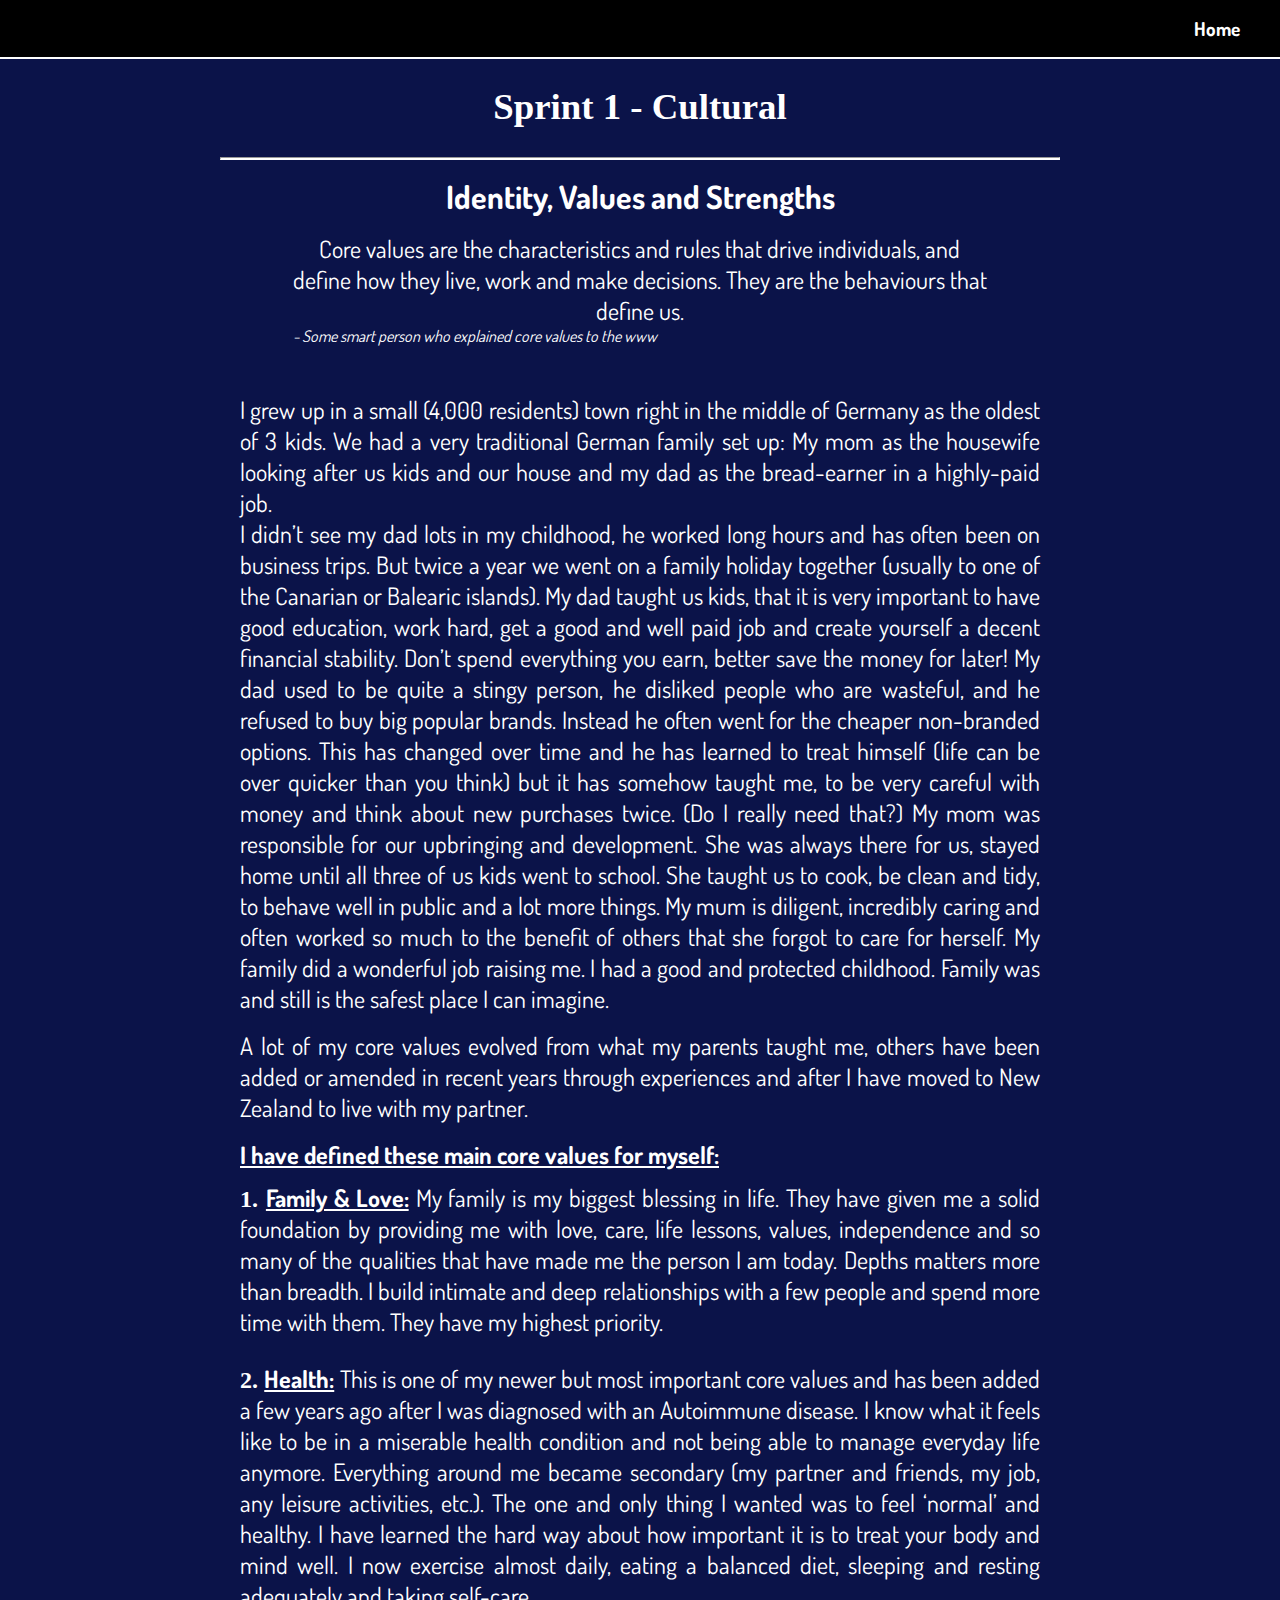
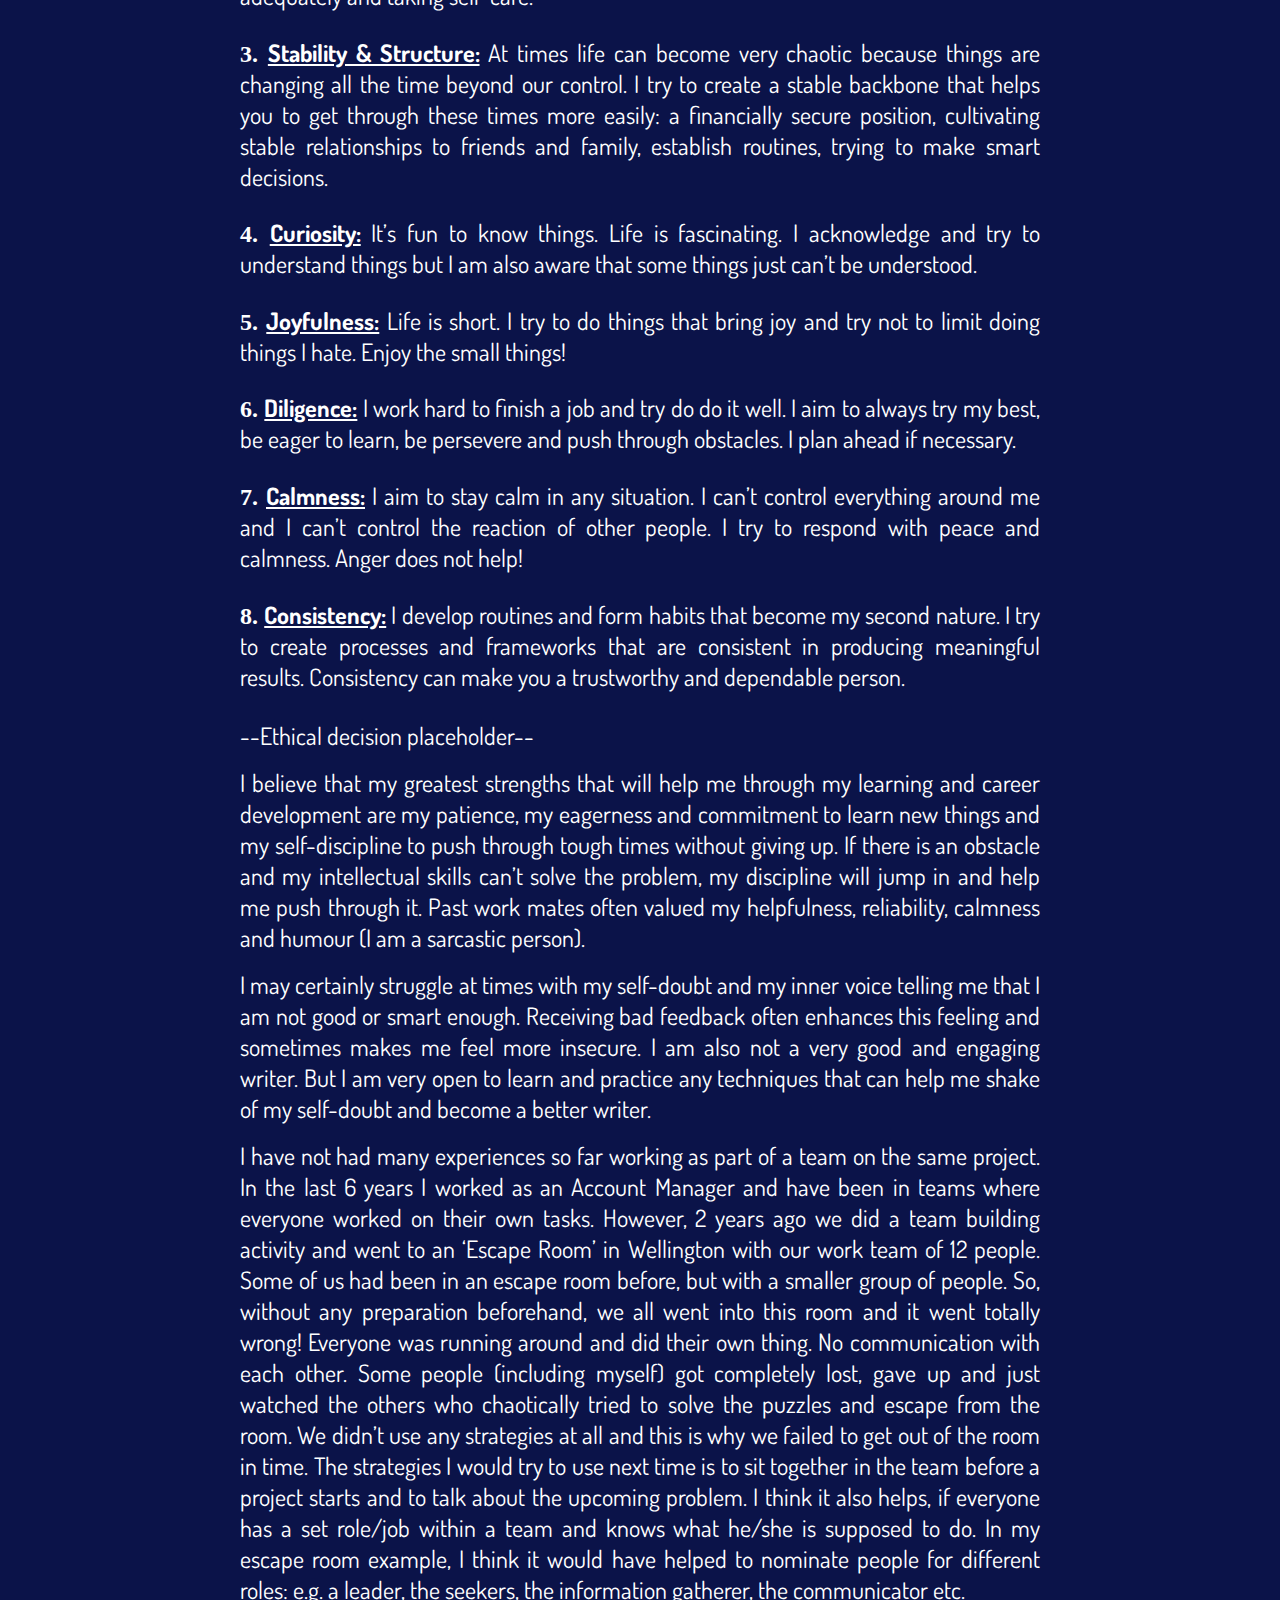
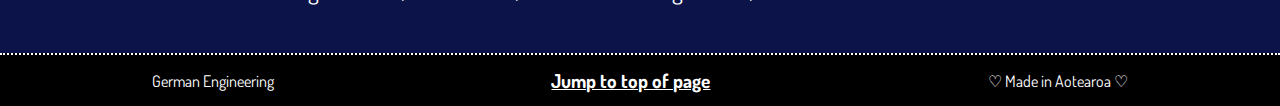
==== blog/sprint1-cultural.html @ e7a8d0bd "Add sprint 1 & 2 cultural blogs" ====
<!DOCTYPE html>
<html lang="en">
    <head>
        <meta charset="UTF-8">
        <meta name="viewport" content="width=device-width, initial-scale=1.0">
        <meta http-equiv="X-UA-Compatible" content="ie=edge">
        <title>Sprint 1 - Cultural</title>
        <link rel="stylesheet" href="../styles/sprint1-cultural.css">
        <link rel="stylesheet" href="../styles/shared.css">
    </head>
    <body>
        <a id="top"></a>
        <header class="main-header">
            <nav class="main-nav">
              <ul class="main-nav__items">
                <li class="main-nav__item">
                  <a href="../index.html">Home</a>
                </li>
              </ul>
            </nav>
        </header>

        <main>
            <section>
                <h1>Sprint 1 - Cultural</h1>
                <hr>
                <h2>Identity, Values and Strengths</h2>
                <blockquote>
                    <p class="quote">Core values are the characteristics and rules that drive individuals, and define how they live, work and make decisions. They are the behaviours that define us.</p>
                    <cite>- Some smart person who explained core values to the www</cite>
                </blockquote>
                <article>
                    <p>
                        I grew up in a small (4,000 residents) town right in the middle of Germany as the oldest of 3 kids. We had a very traditional German family set up: My mom as the housewife looking after us kids and our house and my dad as the bread-earner in a highly-paid job. <br>

                        I didn’t see my dad lots in my childhood, he worked long hours and has often been on business trips. But twice a year we went on a family holiday together (usually to one of the Canarian or Balearic islands). My dad taught us kids, that it is very important to have good education, work hard, get a good and well paid job and create yourself a decent financial stability. Don’t spend everything you earn, better save the money for later! My dad used to be quite a stingy person, he disliked people who are wasteful, and he refused to buy big popular brands. Instead he often went for the cheaper non-branded options. This has changed over time and he has learned to treat himself (life can be over quicker than you think) but it has somehow taught me, to be very careful with money and think about new purchases twice. (Do I really need that?)
                        My mom was responsible for our upbringing and development. She was always there for us, stayed home until all three of us kids went to school. She taught us to cook, be clean and tidy, to behave well in public and a lot more things. My mum is diligent, incredibly caring and often worked so much to the benefit of others that she forgot to care for herself. 
                        My family did a wonderful job raising me. I had a good and protected childhood. Family was and still is the safest place I can imagine.
                    </p>
                    <p>A lot of my core values evolved from what my parents taught me, others have been added or amended in recent years through experiences and after I have moved to New Zealand to live with my partner.</p>

                    <p class="bold-parts">I have defined these main core values for myself:</p>
                    <ol>
                        <li> 
                            <span class="bold-parts">Family & Love:</span> My family is my biggest blessing in life. They have given me a solid foundation by providing me with love, care, life lessons, values, independence and so many of the qualities that have made me the person I am today. 
                            Depths matters more than breadth. I build intimate and deep relationships with a few people and spend more time with them. They have my highest priority.
                        </li>
                        <li>
                            <span class="bold-parts">Health:</span> This is one of my newer but most important core values and has been added a few years ago after I was diagnosed with an Autoimmune disease. I know what it feels like to be in a miserable health condition and not being able to manage everyday life anymore. Everything around me became secondary (my partner and friends, my job, any leisure activities, etc.). The one and only thing I wanted was to feel ‘normal’ and healthy. I have learned the hard way about how important it is to treat your body and mind well. I now exercise almost daily, eating a balanced diet, sleeping and resting adequately and taking self-care.
                        </li>
                        <li>
                            <span class="bold-parts">Stability & Structure:</span> At times life can become very chaotic because things are changing all the time beyond our control. I try to create a stable backbone that helps you to get through these times more easily: a financially secure position, cultivating stable relationships to friends and family, establish routines, trying to make smart decisions.
                        </li>
                        <li>
                            <span class="bold-parts">Curiosity:</span> It’s fun to know things. Life is fascinating. I acknowledge and try to understand things but I am also aware that some things just can’t be understood.
                        </li>
                        <li>
                            <span class="bold-parts">Joyfulness:</span> Life is short. I try to do things that bring joy and try not to limit doing things I hate. Enjoy the small things!
                        </li>
                        <li>
                            <span class="bold-parts">Diligence:</span> I work hard to finish a job and try do do it well. I aim to always try my best, be eager to learn, be persevere and push through obstacles. I plan ahead if necessary. 
                        </li>
                        <li>
                            <span class="bold-parts">Calmness:</span> I aim to stay calm in any situation. I can’t control everything around me and I can’t control the reaction of other people. I try to respond with peace and calmness. Anger does not help!
                        </li>
                        <li>
                            <span class="bold-parts">Consistency:</span> I develop routines and form habits that become my second nature. I try to create processes and frameworks that are consistent in producing meaningful results. Consistency can make you a trustworthy and dependable person.
                        </li>
                    </ol>
                    <p>--Ethical decision placeholder--</p>
                    <p>
                    I believe that my greatest strengths that will help me through my learning and career development are my patience, my eagerness and commitment to learn new things and my self-discipline to push through tough times without giving up. If there is an obstacle and my intellectual skills can’t solve the problem, my discipline will jump in and help me push through it.
                    Past work mates often valued my helpfulness, reliability, calmness and humour (I am a sarcastic person).
                    </p>
                    <p>
                    I may certainly struggle at times with my self-doubt and my inner voice telling me that I am not good or smart enough. 
                    Receiving bad feedback often enhances this feeling and sometimes makes me feel more insecure. I am also not a very good and engaging writer.
                    But I am very open to learn and practice any techniques that can help me shake of my self-doubt and become a better writer.
                    </p>
                    <p>
                    I have not had many experiences so far working as part of a team on the same project. In the last 6 years I worked as an Account Manager and have been in teams where everyone worked on their own tasks. 
                    However, 2 years ago we did a team building activity and went to an ‘Escape Room’ in Wellington with our work team of 12 people. Some of us had been in an escape room before, but with a smaller group of people.
                    So, without any preparation beforehand, we all went into this room and it went totally wrong! Everyone was running around and did their own thing. No communication with each other. Some people (including myself) got completely lost, gave up and just watched the others who chaotically tried to solve the puzzles and escape from the room. 
                    We didn’t use any strategies at all and this is why we failed to get out of the room in time. 
                    The strategies I would try to use next time is to sit together in the team before a project starts and to talk about the upcoming problem. I think it also helps, if everyone has a set role/job within a team and knows what he/she is supposed to do. In my escape room example, I think it would have helped to nominate people for different roles: e.g. a leader, the seekers, the information gatherer, the communicator etc.                 
                    </p>
                </article>
            </section>
        </main>

        <footer class="main-footer">
            <nav>
                <ul class="main-footer__items">
                    <li class="main-footer__item">
                        <p>German Engineering</p>
                    </li>
                    <li class="main-footer__item">
                        <a href="#top">Jump to top of page</a>
                      </li>
                    <li class="main-footer__item">
                        <p>&#9825; Made in Aotearoa &#9825;</p>
                    </li>
                </ul>
            </nav>
        </footer>
        
    </body>
</html>
---- styles/sprint1-cultural.css ----
main {
    grid-area: main;
    margin: 0 5rem;
    /*margin-top: 0;*/
}

h1 {
    text-align: center;
    padding: 1.8rem;
    font-family: 'Permanent Marker', cursive;
    font-size: 2.3rem;
}

hr {
    border-bottom: 2px solid #fff;
    width: 75%;
    margin-left: auto;
    margin-right: auto;
}

h2 {
 text-align: center;
 margin: 1rem;
 font-size: 2rem;
}

blockquote {
    width: 62%;
    margin-left: auto;
    margin-right: auto;
}

.quote {
    font-size: 1.5rem;
    text-align: center;
}

article {
    margin: 2rem 10rem;
    font-size: 1.5rem;
    text-align: justify;
}

article p {
    padding-top: 1rem;
}

.bold-parts {
    font-weight: bold;
    text-decoration: underline;
}

/*li {
    padding: 0.8rem 0;
    list-style-position: inside;
}*/

ol {
    list-style: none;
    counter-reset: my-awesome-counter;
  }

  ol li {
    counter-increment: my-awesome-counter;
    padding: 0.8rem 0;
  }

  ol li::before {
    content: counter(my-awesome-counter) ". ";
    color: #fff;
    font-weight: bold;
    font-size: 1.5rem;
    font-family: 'Permanent Marker', cursive;
}
---- styles/shared.css ----
@import url('https://fonts.googleapis.com/css2?family=Dosis:wght@300;400;700&family=Permanent+Marker&display=swap');

* {
    box-sizing: border-box;
    margin: 0;
    padding: 0;
}

html {
    height: 100%;
}

body {
    font-family: 'Dosis', sans-serif;
    background-color: #0b1349;
    /*background-color: color: #080E33;*/
    display: grid;
    color: #fff;
    grid-template-rows: 3.5rem auto fit-content(.2rem);
    grid-template-areas: "header"
                         "main"
                         "footer";
    height: 100%;
}

.main-header {
    width: 100%;
    position: fixed;
    top: 0;
    left: 0;
    background: #000;
    display: flex;
    align-items: center;
    padding: 1rem 1rem;
    justify-content: flex-end;
    z-index: 100;
    border-bottom: 2px solid #fff;
}

.main-nav {
    display: flex;
}

.main-nav__items {
    list-style: none;
    display: flex;
}

.main-nav__item {
    margin: 0 1rem;
}

.main-nav__item a {
    text-decoration: none;
    color: #fff;
    font-weight: bold;
    font-size: 1.2rem;
    padding: 0.5rem;
}

.main-nav__item a:hover,
.main-nav__item a:active {
  color: white;
  border: 2px solid white;
}

.main-footer {
    grid-area: footer;
    background: #000;
    padding: 0.8rem;
    margin-top: 1rem;
    border-top: 2px dotted white;
}

.main-footer__items {
    display: flex;
    flex-direction: row;
    justify-content: space-around;
    align-items: center;
    list-style: none;
    margin: 0;
    padding: 0;
}

.main-footer__item {
    margin: 0 1rem;
    display: flex;
}

.main-footer__item a {
    color: #fff;
    font-weight: bold;
    font-size: 1.2rem;
}

@media (max-width: 700px) {
    .main-footer__items {
        flex-direction: column;
        justify-content: center;
    }
}
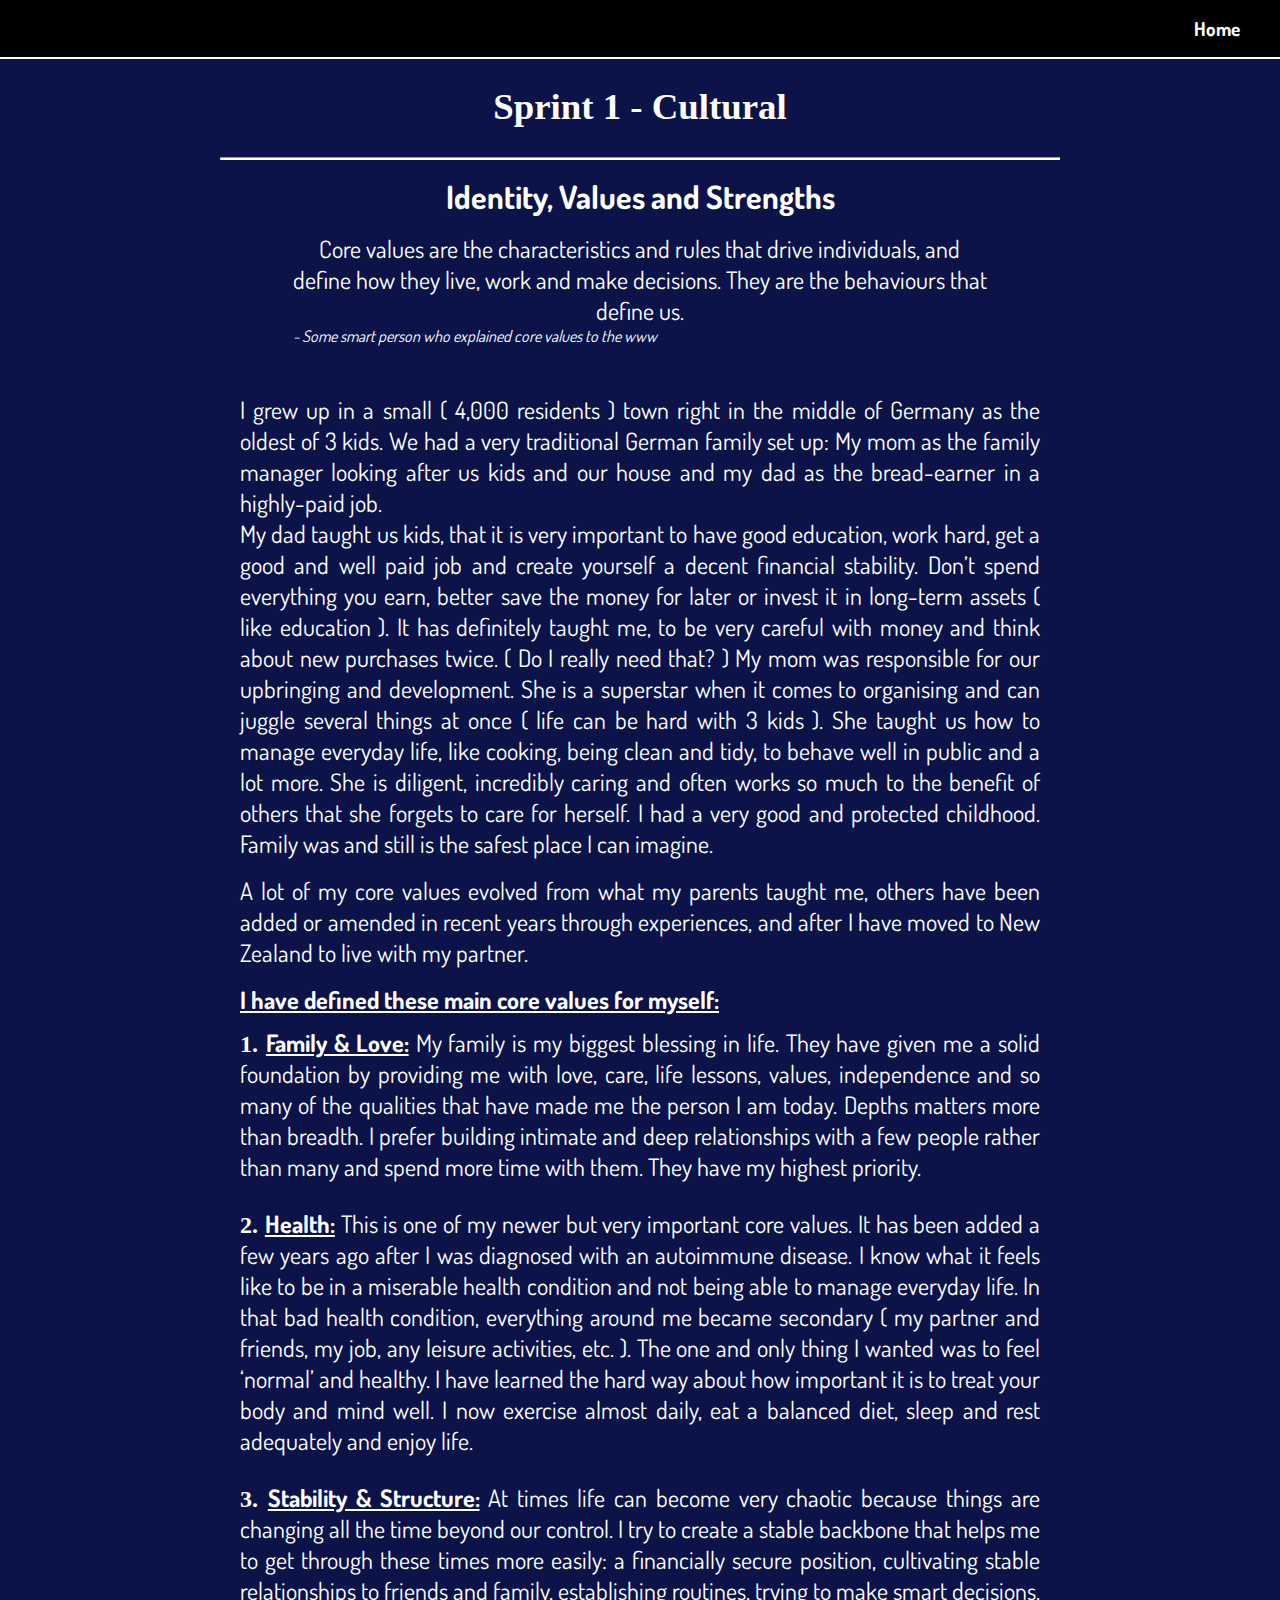
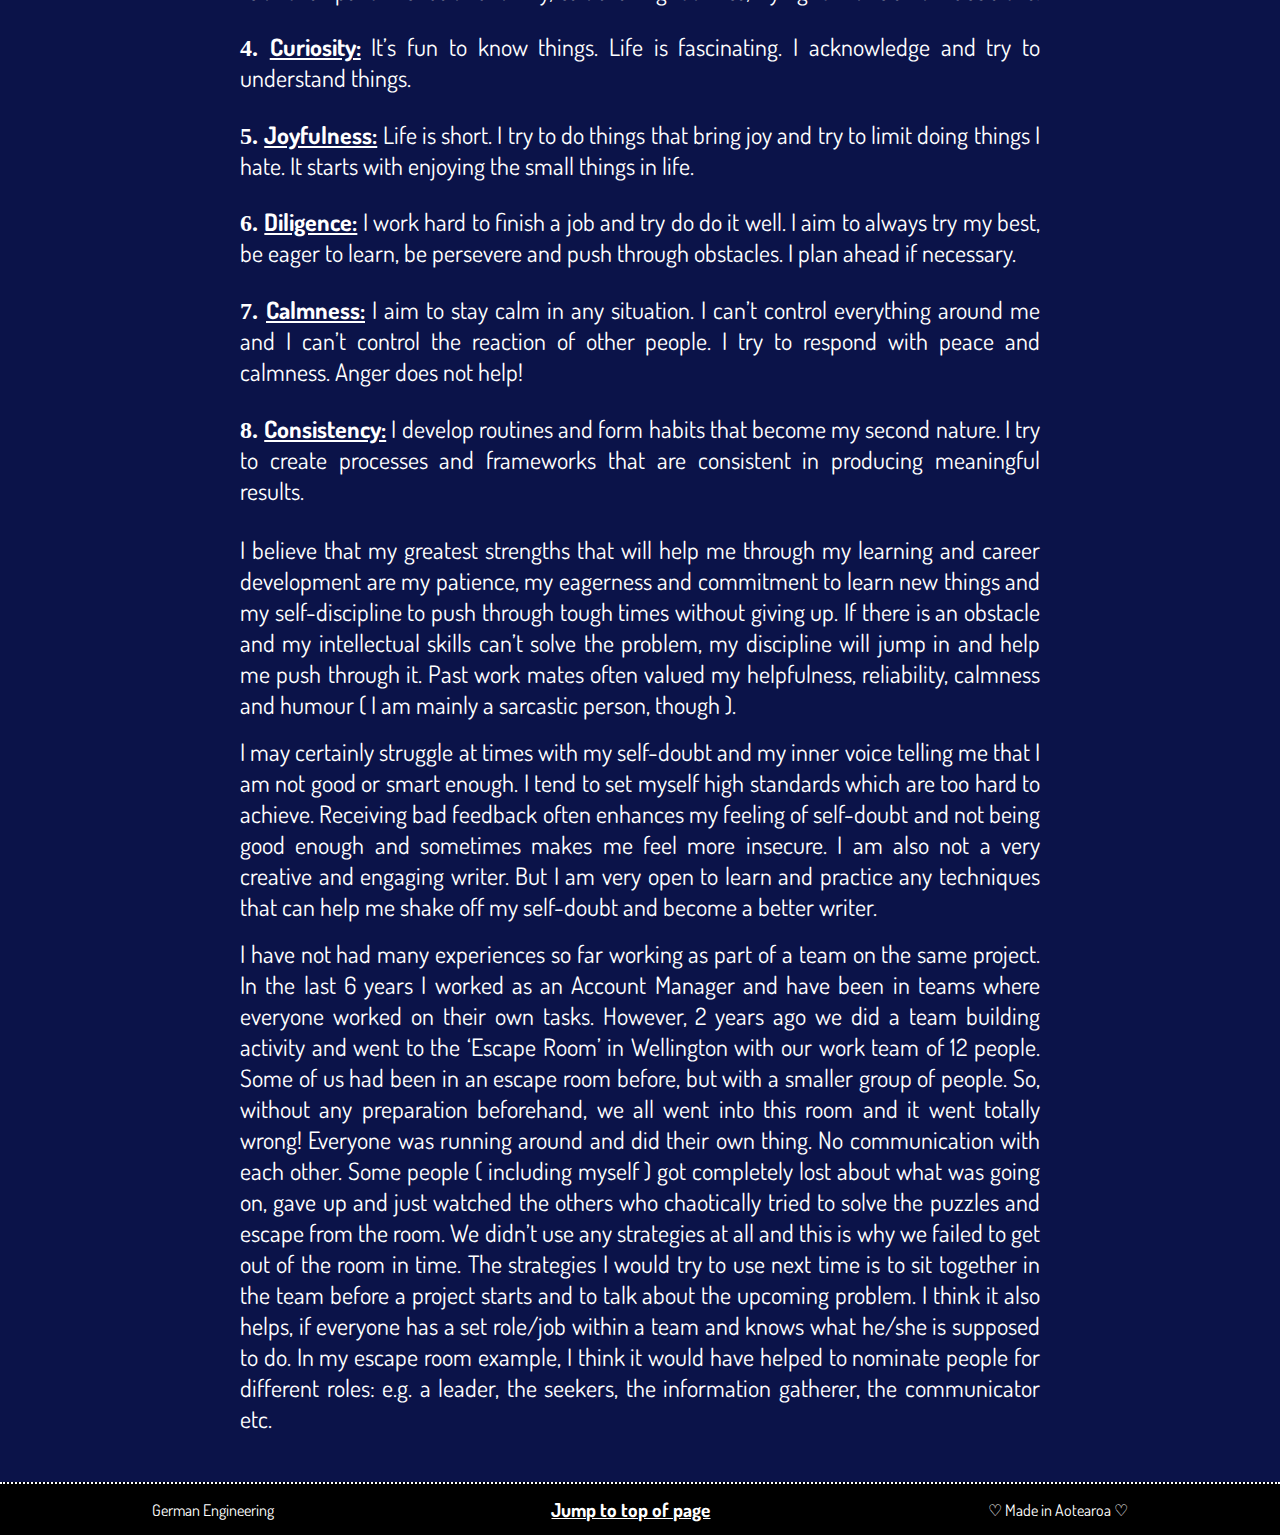
==== commit 0c0b8403: "Updates and corrects mistakes in sprint 1 cultural" ====
--- a/blog/sprint1-cultural.html
+++ b/blog/sprint1-cultural.html
@@ -31,31 +31,33 @@
                 </blockquote>
                 <article>
                     <p>
-                        I grew up in a small (4,000 residents) town right in the middle of Germany as the oldest of 3 kids. We had a very traditional German family set up: My mom as the housewife looking after us kids and our house and my dad as the bread-earner in a highly-paid job. <br>
-
-                        I didn’t see my dad lots in my childhood, he worked long hours and has often been on business trips. But twice a year we went on a family holiday together (usually to one of the Canarian or Balearic islands). My dad taught us kids, that it is very important to have good education, work hard, get a good and well paid job and create yourself a decent financial stability. Don’t spend everything you earn, better save the money for later! My dad used to be quite a stingy person, he disliked people who are wasteful, and he refused to buy big popular brands. Instead he often went for the cheaper non-branded options. This has changed over time and he has learned to treat himself (life can be over quicker than you think) but it has somehow taught me, to be very careful with money and think about new purchases twice. (Do I really need that?)
-                        My mom was responsible for our upbringing and development. She was always there for us, stayed home until all three of us kids went to school. She taught us to cook, be clean and tidy, to behave well in public and a lot more things. My mum is diligent, incredibly caring and often worked so much to the benefit of others that she forgot to care for herself. 
-                        My family did a wonderful job raising me. I had a good and protected childhood. Family was and still is the safest place I can imagine.
+                        I grew up in a small ( 4,000 residents ) town right in the middle of Germany as the oldest of 3 kids. We had a very traditional German family set up: My mom as the family manager looking after us kids and our house and my dad as the bread-earner in a highly-paid job. <br>
+                        My dad taught us kids, that it is very important to have good education, work hard, get a good and well paid job and create yourself a decent financial stability. Don’t spend everything you earn, better save the money for later or invest it in long-term assets ( like education ). It has definitely taught me, to be very careful with money and think about new purchases twice. ( Do I really need that? )
+                        My mom was responsible for our upbringing and development. She is a superstar when it comes to organising and can juggle several things at once ( life can be hard with 3 kids ). 
+                        She taught us how to manage everyday life, like cooking, being clean and tidy, to behave well in public and a lot more. She is diligent, incredibly caring and often works so much to the benefit of others that she forgets to care for herself. 
+                        I had a very good and protected childhood. Family was and still is the safest place I can imagine.
                     </p>
-                    <p>A lot of my core values evolved from what my parents taught me, others have been added or amended in recent years through experiences and after I have moved to New Zealand to live with my partner.</p>
+                    <p>A lot of my core values evolved from what my parents taught me, others have been added or amended in recent years through experiences, and after I have moved to New Zealand to live with my partner.</p>
 
                     <p class="bold-parts">I have defined these main core values for myself:</p>
                     <ol>
                         <li> 
                             <span class="bold-parts">Family & Love:</span> My family is my biggest blessing in life. They have given me a solid foundation by providing me with love, care, life lessons, values, independence and so many of the qualities that have made me the person I am today. 
-                            Depths matters more than breadth. I build intimate and deep relationships with a few people and spend more time with them. They have my highest priority.
+                            Depths matters more than breadth. I prefer building intimate and deep relationships with a few people rather than many and spend more time with them. They have my highest priority.
                         </li>
                         <li>
-                            <span class="bold-parts">Health:</span> This is one of my newer but most important core values and has been added a few years ago after I was diagnosed with an Autoimmune disease. I know what it feels like to be in a miserable health condition and not being able to manage everyday life anymore. Everything around me became secondary (my partner and friends, my job, any leisure activities, etc.). The one and only thing I wanted was to feel ‘normal’ and healthy. I have learned the hard way about how important it is to treat your body and mind well. I now exercise almost daily, eating a balanced diet, sleeping and resting adequately and taking self-care.
+                            <span class="bold-parts">Health:</span> This is one of my newer but very important core values. It has been added a few years ago after I was diagnosed with an autoimmune disease. I know what it feels like to be in a miserable health condition and not being able to manage everyday life. 
+                                In that bad health condition, everything around me became secondary ( my partner and friends, my job, any leisure activities, etc. ). The one and only thing I wanted was to feel ‘normal’ and healthy. I have learned the hard way about how important it is to treat your body and mind well. 
+                                I now exercise almost daily, eat a balanced diet, sleep and rest adequately and enjoy life.
                         </li>
                         <li>
-                            <span class="bold-parts">Stability & Structure:</span> At times life can become very chaotic because things are changing all the time beyond our control. I try to create a stable backbone that helps you to get through these times more easily: a financially secure position, cultivating stable relationships to friends and family, establish routines, trying to make smart decisions.
+                            <span class="bold-parts">Stability & Structure:</span> At times life can become very chaotic because things are changing all the time beyond our control. I try to create a stable backbone that helps me to get through these times more easily: a financially secure position, cultivating stable relationships to friends and family, establishing routines, trying to make smart decisions.
                         </li>
                         <li>
-                            <span class="bold-parts">Curiosity:</span> It’s fun to know things. Life is fascinating. I acknowledge and try to understand things but I am also aware that some things just can’t be understood.
+                            <span class="bold-parts">Curiosity:</span> It’s fun to know things. Life is fascinating. I acknowledge and try to understand things.
                         </li>
                         <li>
-                            <span class="bold-parts">Joyfulness:</span> Life is short. I try to do things that bring joy and try not to limit doing things I hate. Enjoy the small things!
+                            <span class="bold-parts">Joyfulness:</span> Life is short. I try to do things that bring joy and try to limit doing things I hate. It starts with enjoying the small things in life.
                         </li>
                         <li>
                             <span class="bold-parts">Diligence:</span> I work hard to finish a job and try do do it well. I aim to always try my best, be eager to learn, be persevere and push through obstacles. I plan ahead if necessary. 
@@ -64,23 +66,23 @@
                             <span class="bold-parts">Calmness:</span> I aim to stay calm in any situation. I can’t control everything around me and I can’t control the reaction of other people. I try to respond with peace and calmness. Anger does not help!
                         </li>
                         <li>
-                            <span class="bold-parts">Consistency:</span> I develop routines and form habits that become my second nature. I try to create processes and frameworks that are consistent in producing meaningful results. Consistency can make you a trustworthy and dependable person.
+                            <span class="bold-parts">Consistency:</span> I develop routines and form habits that become my second nature. I try to create processes and frameworks that are consistent in producing meaningful results.
                         </li>
                     </ol>
-                    <p>--Ethical decision placeholder--</p>
                     <p>
-                    I believe that my greatest strengths that will help me through my learning and career development are my patience, my eagerness and commitment to learn new things and my self-discipline to push through tough times without giving up. If there is an obstacle and my intellectual skills can’t solve the problem, my discipline will jump in and help me push through it.
-                    Past work mates often valued my helpfulness, reliability, calmness and humour (I am a sarcastic person).
+                    I believe that my greatest strengths that will help me through my learning and career development are my patience, my eagerness and commitment to learn new things and my self-discipline to push through tough times without giving up. 
+                    If there is an obstacle and my intellectual skills can’t solve the problem, my discipline will jump in and help me push through it.
+                    Past work mates often valued my helpfulness, reliability, calmness and humour ( I am mainly a sarcastic person, though ).
                     </p>
                     <p>
-                    I may certainly struggle at times with my self-doubt and my inner voice telling me that I am not good or smart enough. 
-                    Receiving bad feedback often enhances this feeling and sometimes makes me feel more insecure. I am also not a very good and engaging writer.
-                    But I am very open to learn and practice any techniques that can help me shake of my self-doubt and become a better writer.
+                    I may certainly struggle at times with my self-doubt and my inner voice telling me that I am not good or smart enough. I tend to set myself high standards which are too hard to achieve.
+                    Receiving bad feedback often enhances my feeling of self-doubt and not being good enough and sometimes makes me feel more insecure. I am also not a very creative and engaging writer.
+                    But I am very open to learn and practice any techniques that can help me shake off my self-doubt and become a better writer.
                     </p>
                     <p>
                     I have not had many experiences so far working as part of a team on the same project. In the last 6 years I worked as an Account Manager and have been in teams where everyone worked on their own tasks. 
-                    However, 2 years ago we did a team building activity and went to an ‘Escape Room’ in Wellington with our work team of 12 people. Some of us had been in an escape room before, but with a smaller group of people.
-                    So, without any preparation beforehand, we all went into this room and it went totally wrong! Everyone was running around and did their own thing. No communication with each other. Some people (including myself) got completely lost, gave up and just watched the others who chaotically tried to solve the puzzles and escape from the room. 
+                    However, 2 years ago we did a team building activity and went to the ‘Escape Room’ in Wellington with our work team of 12 people. Some of us had been in an escape room before, but with a smaller group of people.
+                    So, without any preparation beforehand, we all went into this room and it went totally wrong! Everyone was running around and did their own thing. No communication with each other. Some people ( including myself ) got completely lost about what was going on, gave up and just watched the others who chaotically tried to solve the puzzles and escape from the room. 
                     We didn’t use any strategies at all and this is why we failed to get out of the room in time. 
                     The strategies I would try to use next time is to sit together in the team before a project starts and to talk about the upcoming problem. I think it also helps, if everyone has a set role/job within a team and knows what he/she is supposed to do. In my escape room example, I think it would have helped to nominate people for different roles: e.g. a leader, the seekers, the information gatherer, the communicator etc.                 
                     </p>
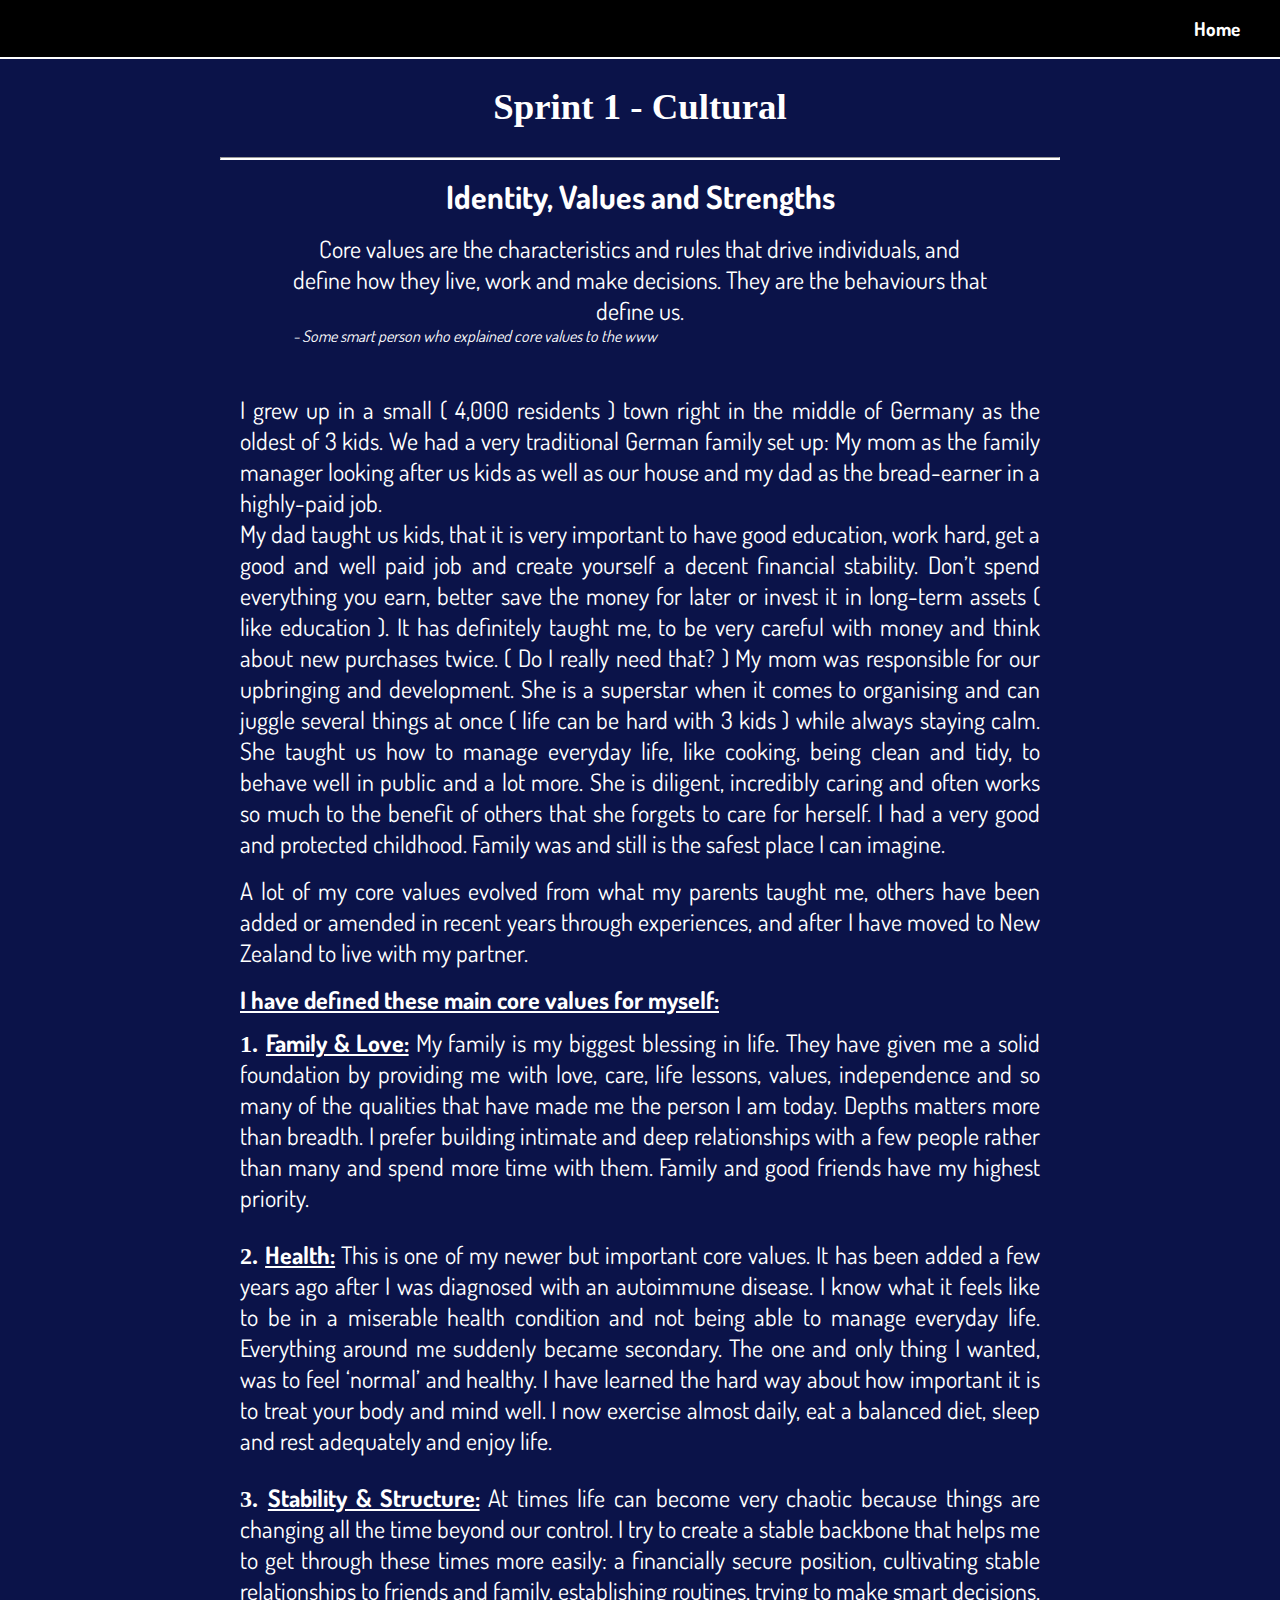
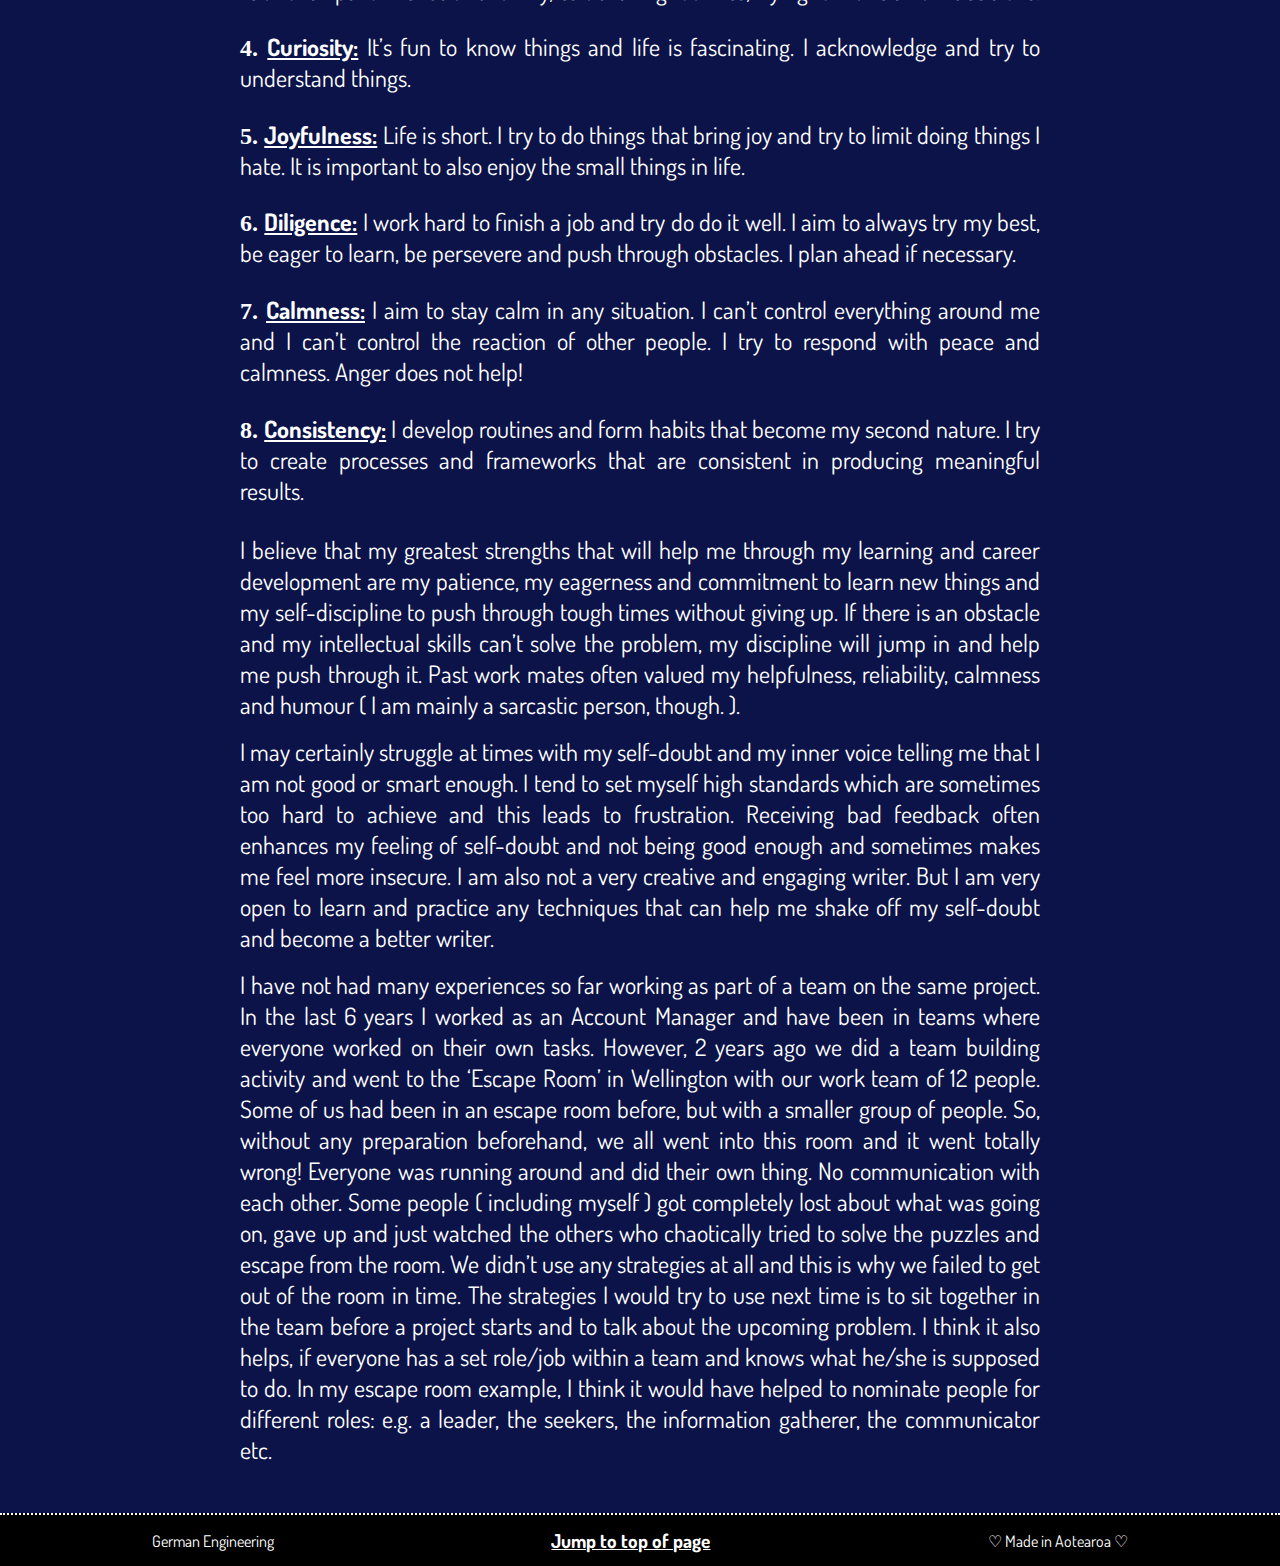
==== commit 70b5d7da: "Tidies up all current html files" ====
--- a/blog/sprint1-cultural.html
+++ b/blog/sprint1-cultural.html
@@ -1,110 +1,149 @@
 <!DOCTYPE html>
 <html lang="en">
-    <head>
-        <meta charset="UTF-8">
-        <meta name="viewport" content="width=device-width, initial-scale=1.0">
-        <meta http-equiv="X-UA-Compatible" content="ie=edge">
-        <title>Sprint 1 - Cultural</title>
-        <link rel="stylesheet" href="../styles/sprint1-cultural.css">
-        <link rel="stylesheet" href="../styles/shared.css">
-    </head>
-    <body>
-        <a id="top"></a>
-        <header class="main-header">
-            <nav class="main-nav">
-              <ul class="main-nav__items">
+<head>
+    <meta charset="UTF-8">
+    <meta name="viewport" content="width=device-width, initial-scale=1.0">
+    <meta http-equiv="X-UA-Compatible" content="ie=edge">
+    <title>Sprint 1 - Cultural</title>
+    <link rel="stylesheet" href="../styles/sprint1-cultural.css">
+    <link rel="stylesheet" href="../styles/shared.css">
+</head>
+
+<body>
+    <a id="top"></a>
+    <header class="main-header">
+        <nav class="main-nav">
+            <ul class="main-nav__items">
                 <li class="main-nav__item">
                   <a href="../index.html">Home</a>
                 </li>
-              </ul>
-            </nav>
-        </header>
+            </ul>
+        </nav>
+    </header>
 
-        <main>
-            <section>
-                <h1>Sprint 1 - Cultural</h1>
-                <hr>
-                <h2>Identity, Values and Strengths</h2>
+    <main>
+        <section>
+            <h1>Sprint 1 - Cultural</h1>
+            <hr>
+            <h2>Identity, Values and Strengths</h2>
                 <blockquote>
-                    <p class="quote">Core values are the characteristics and rules that drive individuals, and define how they live, work and make decisions. They are the behaviours that define us.</p>
+                    <p class="quote">
+                        Core values are the characteristics and rules that drive individuals, and define how they live, 
+                        work and make decisions. They are the behaviours that define us.</p>
                     <cite>- Some smart person who explained core values to the www</cite>
                 </blockquote>
                 <article>
                     <p>
-                        I grew up in a small ( 4,000 residents ) town right in the middle of Germany as the oldest of 3 kids. We had a very traditional German family set up: My mom as the family manager looking after us kids and our house and my dad as the bread-earner in a highly-paid job. <br>
-                        My dad taught us kids, that it is very important to have good education, work hard, get a good and well paid job and create yourself a decent financial stability. Don’t spend everything you earn, better save the money for later or invest it in long-term assets ( like education ). It has definitely taught me, to be very careful with money and think about new purchases twice. ( Do I really need that? )
-                        My mom was responsible for our upbringing and development. She is a superstar when it comes to organising and can juggle several things at once ( life can be hard with 3 kids ). 
-                        She taught us how to manage everyday life, like cooking, being clean and tidy, to behave well in public and a lot more. She is diligent, incredibly caring and often works so much to the benefit of others that she forgets to care for herself. 
+                        I grew up in a small ( 4,000 residents ) town right in the middle of Germany as the oldest of 3 kids. 
+                        We had a very traditional German family set up: My mom as the family manager looking after us kids 
+                        as well as our house and my dad as the bread-earner in a highly-paid job. <br>
+                        My dad taught us kids, that it is very important to have good education, work hard, get a good 
+                        and well paid job and create yourself a decent financial stability. Don’t spend everything you earn, 
+                        better save the money for later or invest it in long-term assets ( like education ). It has definitely 
+                        taught me, to be very careful with money and think about new purchases twice. ( Do I really need that? )
+                        My mom was responsible for our upbringing and development. She is a superstar when it comes to organising 
+                        and can juggle several things at once ( life can be hard with 3 kids ) while always staying calm. 
+                        She taught us how to manage everyday life, like cooking, being clean and tidy, to behave well in public and a lot more. 
+                        She is diligent, incredibly caring and often works so much to the benefit of others that she forgets to care for herself. 
                         I had a very good and protected childhood. Family was and still is the safest place I can imagine.
                     </p>
-                    <p>A lot of my core values evolved from what my parents taught me, others have been added or amended in recent years through experiences, and after I have moved to New Zealand to live with my partner.</p>
-
-                    <p class="bold-parts">I have defined these main core values for myself:</p>
+                    <p>
+                        A lot of my core values evolved from what my parents taught me, others have been added or amended in recent 
+                        years through experiences, and after I have moved to New Zealand to live with my partner.
+                    </p>
+                    <p class="bold-parts">
+                        I have defined these main core values for myself:
+                    </p>
                     <ol>
                         <li> 
-                            <span class="bold-parts">Family & Love:</span> My family is my biggest blessing in life. They have given me a solid foundation by providing me with love, care, life lessons, values, independence and so many of the qualities that have made me the person I am today. 
-                            Depths matters more than breadth. I prefer building intimate and deep relationships with a few people rather than many and spend more time with them. They have my highest priority.
+                            <span class="bold-parts">Family & Love:</span> My family is my biggest blessing in life. 
+                            They have given me a solid foundation by providing me with love, care, life lessons, values, 
+                            independence and so many of the qualities that have made me the person I am today. 
+                            Depths matters more than breadth. I prefer building intimate and deep relationships with a few people 
+                            rather than many and spend more time with them. Family and good friends have my highest priority.
                         </li>
                         <li>
-                            <span class="bold-parts">Health:</span> This is one of my newer but very important core values. It has been added a few years ago after I was diagnosed with an autoimmune disease. I know what it feels like to be in a miserable health condition and not being able to manage everyday life. 
-                                In that bad health condition, everything around me became secondary ( my partner and friends, my job, any leisure activities, etc. ). The one and only thing I wanted was to feel ‘normal’ and healthy. I have learned the hard way about how important it is to treat your body and mind well. 
-                                I now exercise almost daily, eat a balanced diet, sleep and rest adequately and enjoy life.
+                            <span class="bold-parts">Health:</span> This is one of my newer but important core values. 
+                            It has been added a few years ago after I was diagnosed with an autoimmune disease. 
+                            I know what it feels like to be in a miserable health condition and not being able to manage everyday life. 
+                            Everything around me suddenly became secondary. The one and only thing I wanted, was to feel ‘normal’ and healthy. 
+                            I have learned the hard way about how important it is to treat your body and mind well. 
+                            I now exercise almost daily, eat a balanced diet, sleep and rest adequately and enjoy life.
                         </li>
                         <li>
-                            <span class="bold-parts">Stability & Structure:</span> At times life can become very chaotic because things are changing all the time beyond our control. I try to create a stable backbone that helps me to get through these times more easily: a financially secure position, cultivating stable relationships to friends and family, establishing routines, trying to make smart decisions.
+                            <span class="bold-parts">Stability & Structure:</span> At times life can become very chaotic because things 
+                            are changing all the time beyond our control. I try to create a stable backbone that helps me to get through these 
+                            times more easily: a financially secure position, cultivating stable relationships to friends and family, 
+                            establishing routines, trying to make smart decisions.
                         </li>
                         <li>
-                            <span class="bold-parts">Curiosity:</span> It’s fun to know things. Life is fascinating. I acknowledge and try to understand things.
+                            <span class="bold-parts">Curiosity:</span> It’s fun to know things and life is fascinating. I acknowledge and try 
+                            to understand things.
                         </li>
                         <li>
-                            <span class="bold-parts">Joyfulness:</span> Life is short. I try to do things that bring joy and try to limit doing things I hate. It starts with enjoying the small things in life.
+                            <span class="bold-parts">Joyfulness:</span> Life is short. I try to do things that bring joy and try to limit doing things 
+                            I hate. It is important to also enjoy the small things in life.
                         </li>
                         <li>
-                            <span class="bold-parts">Diligence:</span> I work hard to finish a job and try do do it well. I aim to always try my best, be eager to learn, be persevere and push through obstacles. I plan ahead if necessary. 
+                            <span class="bold-parts">Diligence:</span> I work hard to finish a job and try do do it well. I aim to always try my best, 
+                            be eager to learn, be persevere and push through obstacles. I plan ahead if necessary. 
                         </li>
                         <li>
-                            <span class="bold-parts">Calmness:</span> I aim to stay calm in any situation. I can’t control everything around me and I can’t control the reaction of other people. I try to respond with peace and calmness. Anger does not help!
+                            <span class="bold-parts">Calmness:</span> I aim to stay calm in any situation. I can’t control everything around me 
+                            and I can’t control the reaction of other people. I try to respond with peace and calmness. Anger does not help!
                         </li>
                         <li>
-                            <span class="bold-parts">Consistency:</span> I develop routines and form habits that become my second nature. I try to create processes and frameworks that are consistent in producing meaningful results.
+                            <span class="bold-parts">Consistency:</span> I develop routines and form habits that become my second nature. I try to 
+                            create processes and frameworks that are consistent in producing meaningful results.
                         </li>
                     </ol>
                     <p>
-                    I believe that my greatest strengths that will help me through my learning and career development are my patience, my eagerness and commitment to learn new things and my self-discipline to push through tough times without giving up. 
-                    If there is an obstacle and my intellectual skills can’t solve the problem, my discipline will jump in and help me push through it.
-                    Past work mates often valued my helpfulness, reliability, calmness and humour ( I am mainly a sarcastic person, though ).
+                        I believe that my greatest strengths that will help me through my learning and career development are my patience, 
+                        my eagerness and commitment to learn new things and my self-discipline to push through tough times without giving up. 
+                        If there is an obstacle and my intellectual skills can’t solve the problem, my discipline will jump in and help me push 
+                        through it.
+                        Past work mates often valued my helpfulness, reliability, calmness and humour ( I am mainly a sarcastic person, though. ).
                     </p>
                     <p>
-                    I may certainly struggle at times with my self-doubt and my inner voice telling me that I am not good or smart enough. I tend to set myself high standards which are too hard to achieve.
-                    Receiving bad feedback often enhances my feeling of self-doubt and not being good enough and sometimes makes me feel more insecure. I am also not a very creative and engaging writer.
-                    But I am very open to learn and practice any techniques that can help me shake off my self-doubt and become a better writer.
+                        I may certainly struggle at times with my self-doubt and my inner voice telling me that I am not good or smart enough. 
+                        I tend to set myself high standards which are sometimes too hard to achieve and this leads to frustration.
+                        Receiving bad feedback often enhances my feeling of self-doubt and not being good enough and sometimes makes me feel more 
+                        insecure. I am also not a very creative and engaging writer.
+                        But I am very open to learn and practice any techniques that can help me shake off my self-doubt and become a better writer.
                     </p>
                     <p>
-                    I have not had many experiences so far working as part of a team on the same project. In the last 6 years I worked as an Account Manager and have been in teams where everyone worked on their own tasks. 
-                    However, 2 years ago we did a team building activity and went to the ‘Escape Room’ in Wellington with our work team of 12 people. Some of us had been in an escape room before, but with a smaller group of people.
-                    So, without any preparation beforehand, we all went into this room and it went totally wrong! Everyone was running around and did their own thing. No communication with each other. Some people ( including myself ) got completely lost about what was going on, gave up and just watched the others who chaotically tried to solve the puzzles and escape from the room. 
-                    We didn’t use any strategies at all and this is why we failed to get out of the room in time. 
-                    The strategies I would try to use next time is to sit together in the team before a project starts and to talk about the upcoming problem. I think it also helps, if everyone has a set role/job within a team and knows what he/she is supposed to do. In my escape room example, I think it would have helped to nominate people for different roles: e.g. a leader, the seekers, the information gatherer, the communicator etc.                 
+                        I have not had many experiences so far working as part of a team on the same project. In the last 6 years I worked as an 
+                        Account Manager and have been in teams where everyone worked on their own tasks. 
+                        However, 2 years ago we did a team building activity and went to the ‘Escape Room’ in Wellington with our work team 
+                        of 12 people. Some of us had been in an escape room before, but with a smaller group of people.
+                        So, without any preparation beforehand, we all went into this room and it went totally wrong! Everyone was running around 
+                        and did their own thing. No communication with each other. Some people ( including myself ) got completely lost 
+                        about what was going on, gave up and just watched the others who chaotically tried to solve the puzzles and escape from 
+                        the room. 
+                        We didn’t use any strategies at all and this is why we failed to get out of the room in time. 
+                        The strategies I would try to use next time is to sit together in the team before a project starts and to talk about 
+                        the upcoming problem. I think it also helps, if everyone has a set role/job within a team and knows what he/she is 
+                        supposed to do. In my escape room example, I think it would have helped to nominate people for different roles: 
+                        e.g. a leader, the seekers, the information gatherer, the communicator etc.                 
                     </p>
                 </article>
-            </section>
-        </main>
+        </section>
+    </main>
 
-        <footer class="main-footer">
-            <nav>
-                <ul class="main-footer__items">
-                    <li class="main-footer__item">
-                        <p>German Engineering</p>
-                    </li>
-                    <li class="main-footer__item">
-                        <a href="#top">Jump to top of page</a>
-                      </li>
-                    <li class="main-footer__item">
-                        <p>&#9825; Made in Aotearoa &#9825;</p>
-                    </li>
-                </ul>
-            </nav>
-        </footer>
-        
-    </body>
+    <footer class="main-footer">
+        <nav>
+            <ul class="main-footer__items">
+                <li class="main-footer__item">
+                    <p>German Engineering</p>
+                </li>
+                <li class="main-footer__item">
+                    <a href="#top">Jump to top of page</a>
+                </li>
+                <li class="main-footer__item">
+                    <p>&#9825; Made in Aotearoa &#9825;</p>
+                </li>
+            </ul>
+        </nav>
+    </footer>     
+</body>
 </html>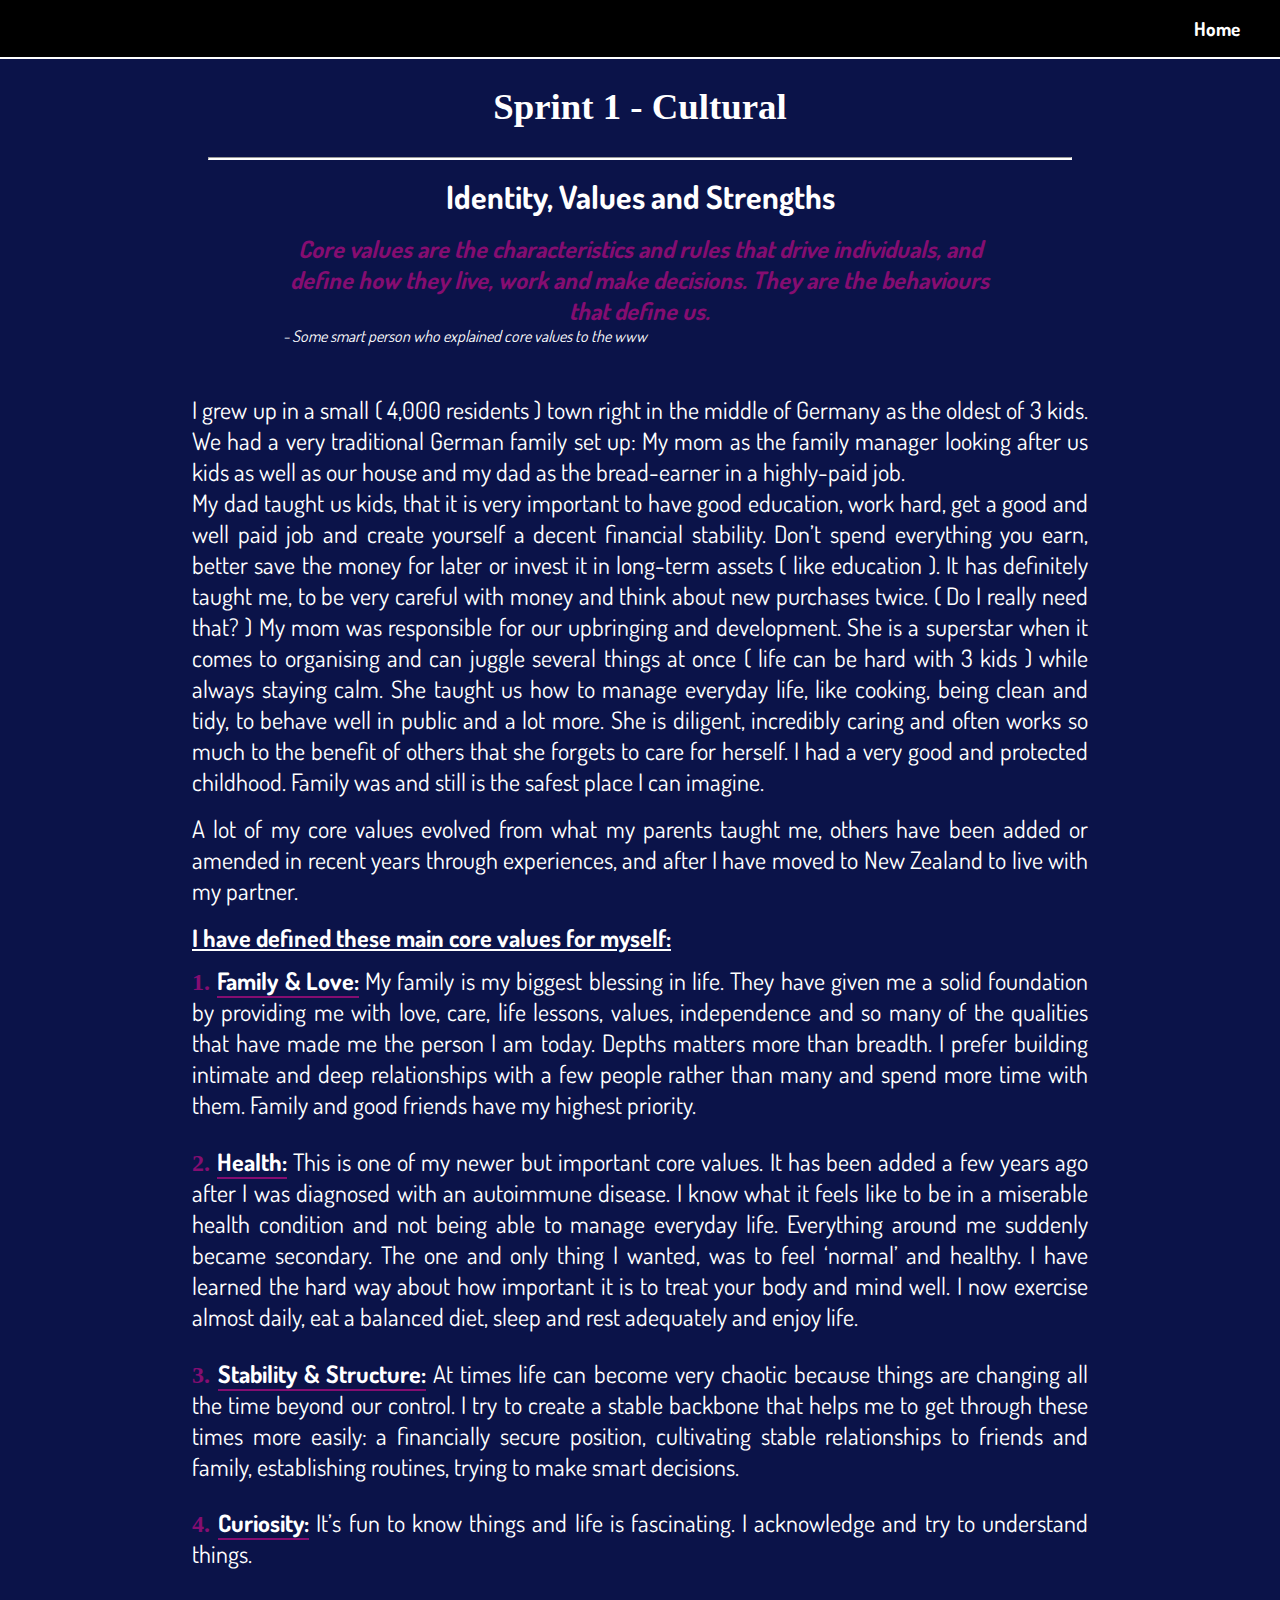
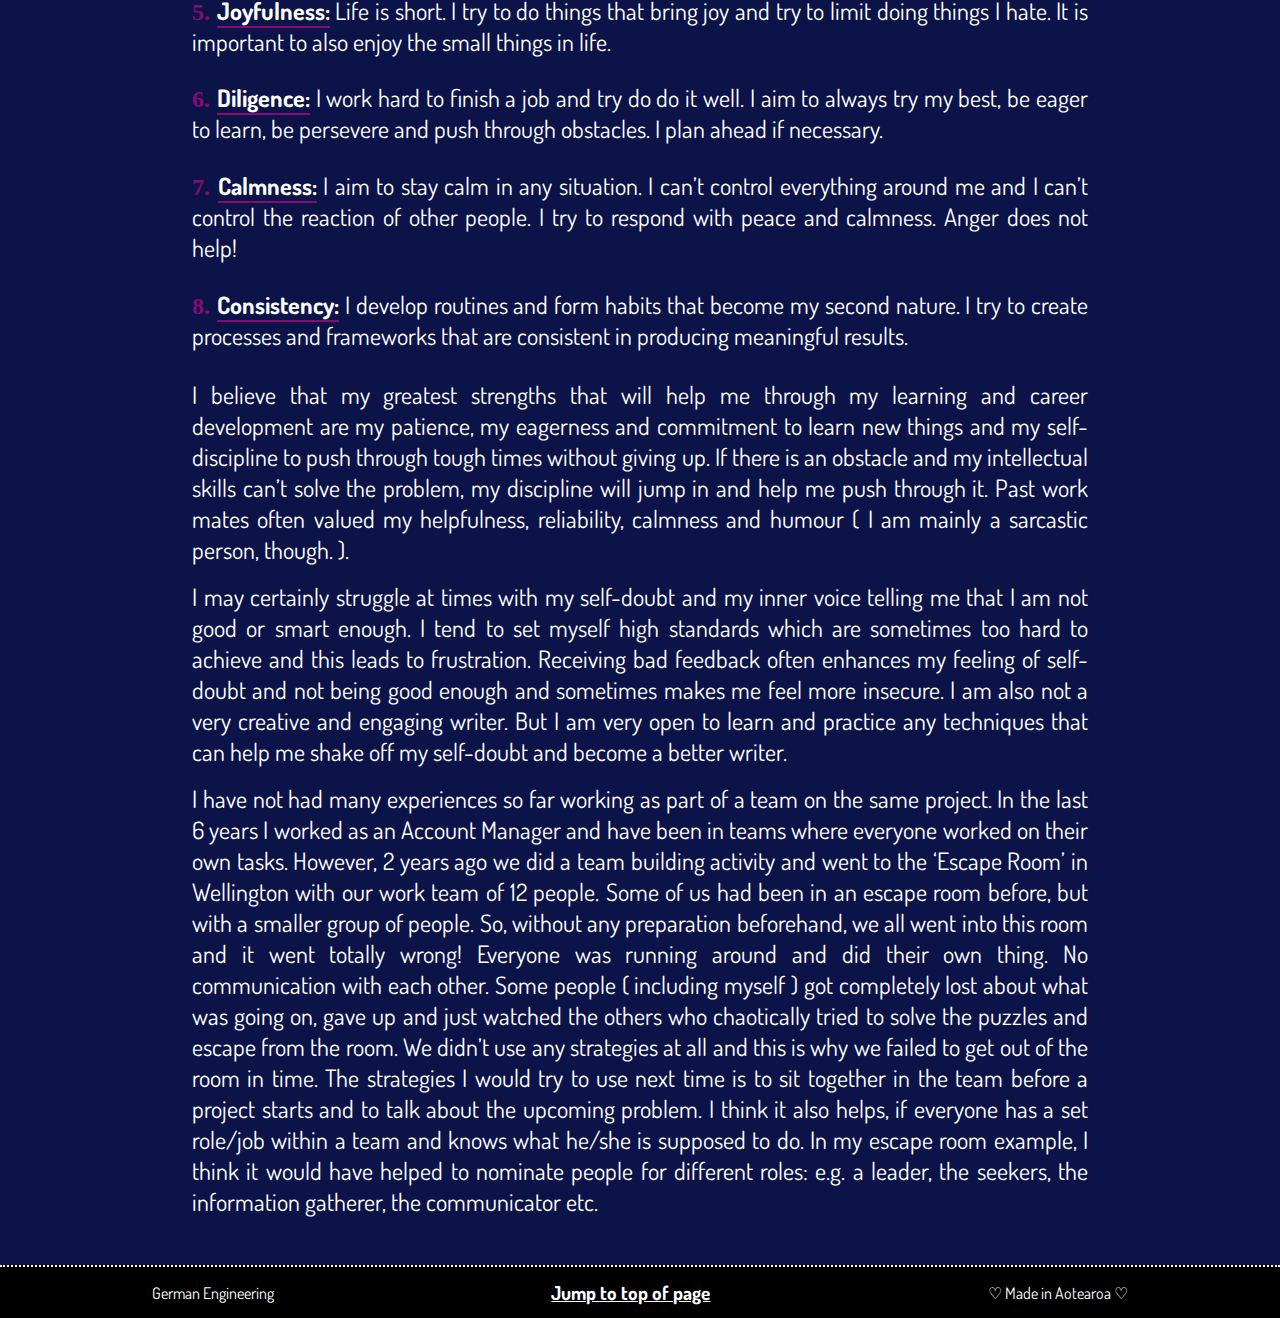
==== commit ea6af4c3: "Add remaining media queries and favicon" ====
--- a/blog/sprint1-cultural.html
+++ b/blog/sprint1-cultural.html
@@ -7,6 +7,7 @@
     <title>Sprint 1 - Cultural</title>
     <link rel="stylesheet" href="../styles/sprint1-cultural.css">
     <link rel="stylesheet" href="../styles/shared.css">
+    <link rel=icon href='../images/favicon.png'>
 </head>
 
 <body>
@@ -51,7 +52,7 @@
                         A lot of my core values evolved from what my parents taught me, others have been added or amended in recent 
                         years through experiences, and after I have moved to New Zealand to live with my partner.
                     </p>
-                    <p class="bold-parts">
+                    <p class="bold-part-title">
                         I have defined these main core values for myself:
                     </p>
                     <ol>
--- a/styles/sprint1-cultural.css
+++ b/styles/sprint1-cultural.css
@@ -1,7 +1,6 @@
 main {
     grid-area: main;
-    margin: 0 5rem;
-    /*margin-top: 0;*/
+    margin: 0 4rem;
 }
 
 h1 {
@@ -32,11 +31,14 @@
 
 .quote {
     font-size: 1.5rem;
+    font-weight: bold;
+    font-style: italic;
     text-align: center;
+    color: #850d71;
 }
 
 article {
-    margin: 2rem 10rem;
+    margin: 2rem 8rem;
     font-size: 1.5rem;
     text-align: justify;
 }
@@ -45,15 +47,16 @@
     padding-top: 1rem;
 }
 
+.bold-part-title {
+    text-decoration: underline;
+    font-weight: bold;
+}
+
 .bold-parts {
     font-weight: bold;
-    text-decoration: underline;
+    /*text-decoration: underline;*/
+    border-bottom: 2px solid #850d71;
 }
-
-/*li {
-    padding: 0.8rem 0;
-    list-style-position: inside;
-}*/
 
 ol {
     list-style: none;
@@ -67,9 +70,47 @@
 
   ol li::before {
     content: counter(my-awesome-counter) ". ";
-    color: #fff;
+    color:  #850d71;
     font-weight: bold;
     font-size: 1.5rem;
     font-family: 'Permanent Marker', cursive;
 }
-  +
+@media (max-width: 960px) {
+    main {
+        margin: 0 1rem;
+    }
+
+    article {
+        font-size: 1.3rem;
+        margin: 1.5rem 5rem;
+    }
+}
+
+@media (max-width: 560px) {
+    h1 {
+        font-size: 2rem;
+    }
+    
+    h2 {
+        font-size: 1.5rem;
+    }
+
+    h3 {
+        font-size: 1.3rem;
+        text-align: center;
+    }
+    
+    .quote {
+        font-size: 1.2rem;
+    }
+
+    article {
+        font-size: 1.1rem;
+        margin: 1rem 2rem;
+    }
+
+    ol li::before {
+        font-size: 1.2rem;
+    }
+}